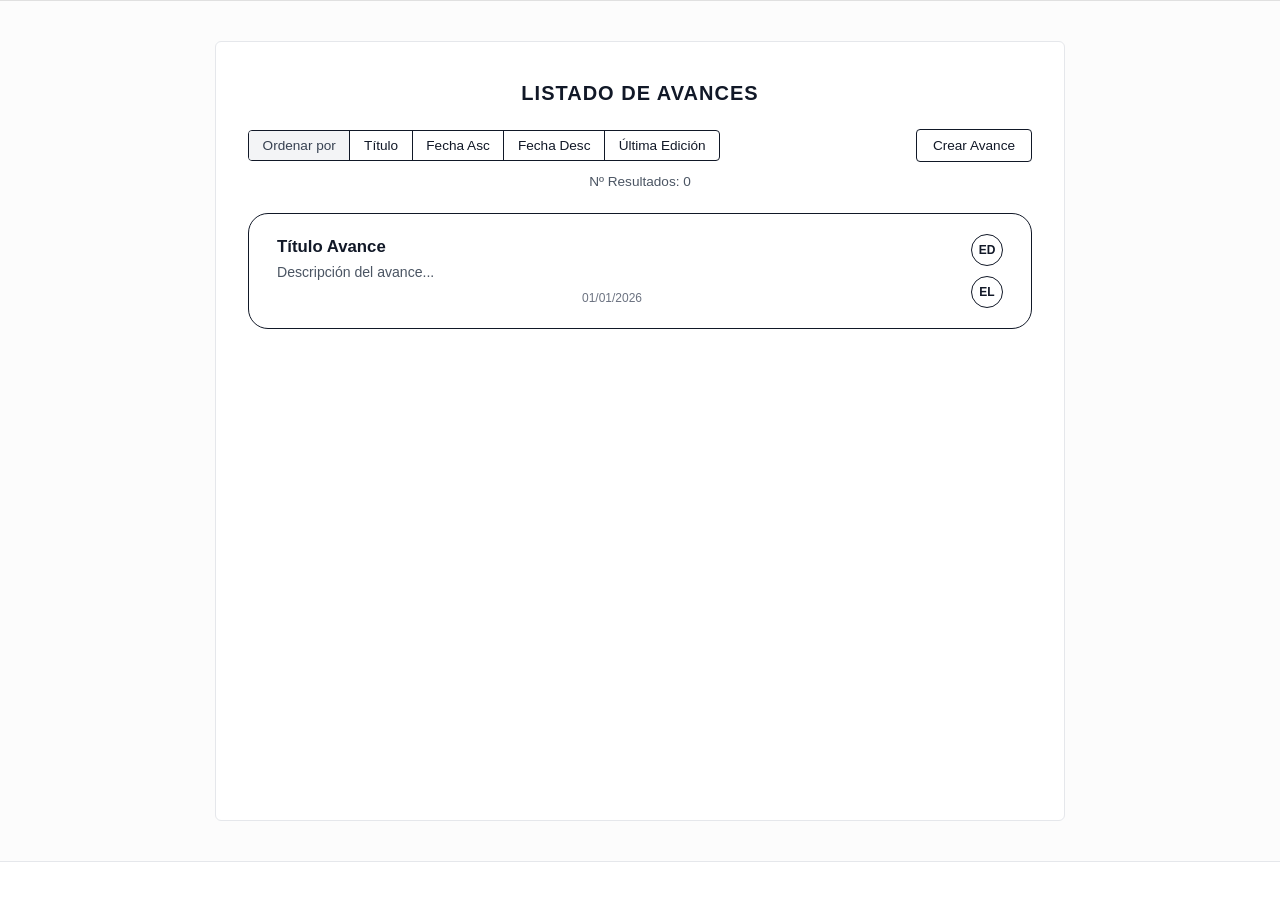
==== src/main/resources/templates/listado.html @ f5698059 "feat: añade las vistas de listado y vista de un avance" ====
<!DOCTYPE html>
<html lang="es" xmlns:th="http://www.thymeleaf.org">
<head>
    <meta charset="UTF-8">
    <meta name="viewport" content="width=device-width, initial-scale=1.0">
    <title>Listado - Editor Avances</title>
    <link rel="stylesheet" th:href="@{/css/styles.css}" href="../static/css/styles.css">
</head>
<body>

<!-- Encabezado superior unificado -->
<header th:replace="~{fragmentos/layout :: header}"></header>

<main>
    <div class="content-card wide-card">

        <!-- Título principal -->
        <h2 class="page-title">LISTADO DE AVANCES</h2>

        <!-- Barra de herramientas: Filtros de ordenación y Crear Avance -->
        <div class="toolbar-container">
            <div class="sort-bar">
                <span class="sort-label">Ordenar por</span>
                <a th:href="@{/avances/(sort='titulo')}" class="sort-btn">Título</a>
                <a th:href="@{/avances/(sort='fechaCreacion,asc')}" class="sort-btn">Fecha Asc</a>
                <a th:href="@{/avances/(sort='fechaCreacion,desc')}" class="sort-btn">Fecha Desc</a>
                <a th:href="@{/avances/(sort='fechaActualizacion')}" class="sort-btn">Última Edición</a>
            </div>
            <a th:href="@{/avances/crear}" class="btn btn-create">Crear Avance</a>
        </div>

        <!-- Contador de resultados -->
        <div class="results-count">
            Nº Resultados: <span th:text="${cantidadAvances}">0</span>
        </div>

        <!-- Lista de tarjetas de avances -->
        <div class="advances-list">
            <article class="advance-item"
                     th:each="avance : ${listadoAvances}"
                     th:id="|avance-${avance.id}|"
                     th:onclick="|irAlAvance('${avance.id}')|">

                <div class="advance-info">
                    <h3 class="advance-title" th:text="${avance.titulo}">Título Avance</h3>
                    <p class="advance-desc" th:text="${avance.descripcion}">Descripción del avance...</p>
                    <span class="advance-date" th:text="${#temporals != null ? #temporals.format(avance.fechaCreacion, 'dd/MM/yyyy') : avance.fechaCreacion}">01/01/2026</span>
                </div>

                <!-- Botones circulares ED y EL -->
                <div class="advance-actions">
                    <button type="button"
                            class="action-circle-btn"
                            title="Editar avance"
                            th:onclick="|editarAvance(event, '${avance.id}')|">ED</button>
                    <button type="button"
                            class="action-circle-btn"
                            title="Eliminar avance"
                            th:onclick="|eliminarAvance(event, '${avance.id}')|">EL</button>
                </div>
            </article>
        </div>

    </div>
</main>

<!-- Pie de página unificado -->
<footer th:replace="~{fragmentos/layout :: footer}"></footer>

<script>
    // Redirige al hacer clic en el cuerpo de la tarjeta
    function irAlAvance(id) {
        window.location.href = '/avances/' + id;
    }

    // Editar deteniendo la propagación al contenedor
    function editarAvance(event, id) {
        event.stopPropagation();
        window.location.href = '/avances/' + id + '/editar';
    }

    // Eliminar avance mediante petición DELETE
    function eliminarAvance(event, id) {
        event.stopPropagation();

        if (!confirm("¿Estás seguro de que deseas eliminar este avance?")) {
            return;
        }

        fetch(`/avances/${id}`, {
            method: 'DELETE'
        }).then(response => {
            if (response.ok) {
                alert("Avance eliminado correctamente.");
                const elemento = document.getElementById(`avance-${id}`);
                if (elemento) {
                    elemento.remove();
                }
            } else {
                alert("Error al eliminar el avance.");
            }
        }).catch(error => {
            console.error("Error al eliminar el avance:", error);
            alert("Error al eliminar el avance.");
        });
    }
</script>

</body>
</html>
---- src/main/resources/static/css/styles.css ----
/* ==========================================================================
RESET Y CONFIGURACIÓN BASE
========================================================================== */

* {
    box-sizing: border-box;
    margin: 0;
    padding: 0;
    font-family: -apple-system, BlinkMacSystemFont, "Segoe UI", Roboto, Helvetica, Arial, sans-serif;
}

body {
    background-color: #fcfcfc;
    color: #222222;
    display: flex;
    flex-direction: column;
    min-height: 100vh;
}

/* ==========================================================================
CABECERA (HEADER)
========================================================================== */
header {
    width: 100%;
    border-bottom: 1px solid #e0e0e0;
    background-color: #ffffff;
}

.header-content {
    display: flex;
    align-items: center;
    height: 60px;
    padding: 0 2rem;
}

.logo-link {
    text-decoration: none;
    color: inherit;
    display: inline-block;
}

.logo-title {
    font-size: 1.15rem;
    font-weight: 700;
    letter-spacing: 0.05em;
    text-transform: uppercase;
}

/* ==========================================================================
BARRA DE MÉTRICAS Y CONTADORES
========================================================================== */
.stats-bar {
    display: flex;
    justify-content: center;
    background-color: #f7f9fa;
    border-bottom: 1px solid #e5e7eb;
}

.stats-container {
    display: flex;
    width: 100%;
    max-width: 650px;
    border-left: 1px solid #e5e7eb;
    border-right: 1px solid #e5e7eb;
}

.stat-item {
    flex: 1;
    text-align: center;
    padding: 0.75rem 1rem;
    font-size: 0.95rem;
    color: #4b5563;
}

.stat-item:first-child {
    border-right: 1px solid #e5e7eb;
}

.stat-item strong {
    color: #111827;
}

/* ==========================================================================
CONTENEDOR PRINCIPAL Y TARJETAS
========================================================================== */
main {
    flex: 1;
    display: flex;
    justify-content: center;
    padding: 2.5rem 1.5rem;
}

.content-card {
    width: 100%;
    max-width: 650px;
    border: 1px solid #e5e7eb;
    background-color: #ffffff;
    border-radius: 6px;
    padding: 2.5rem 2rem;
    display: flex;
    flex-direction: column;
    align-items: center;
    text-align: center;
}

/* Variante de tarjeta ancha para Listado y Vista Detalle */
.wide-card {
    max-width: 850px;
    align-items: stretch;
    text-align: left;
}

/* ==========================================================================
TIPOGRAFÍA Y SECCIONES
========================================================================== */
.section-block {
    width: 100%;
    margin-bottom: 2rem;
}

h1, h2, h3 {
    color: #111827;
}

h2 {
    font-size: 1.25rem;
    font-weight: 600;
    margin-bottom: 0.75rem;
}

.page-title {
    text-align: center;
    margin-bottom: 1.5rem;
    letter-spacing: 0.05em;
}

p.description {
    font-size: 0.95rem;
    line-height: 1.5;
    color: #4b5563;
    max-width: 480px;
    margin: 0 auto 1.5rem auto;
}

/* ==========================================================================
BOTONES Y ENLACES DE ACCIÓN
========================================================================== */
.btn-group {
    display: flex;
    flex-direction: column;
    align-items: center;
    gap: 0.75rem;
    width: 100%;
}

.btn {
    display: inline-block;
    text-decoration: none;
    color: #111827;
    background-color: #ffffff;
    border: 1px solid #111827;
    padding: 0.65rem 1.5rem;
    font-size: 0.9rem;
    font-weight: 500;
    border-radius: 4px;
    cursor: pointer;
    transition: background-color 0.2s ease, color 0.2s ease;
    width: 100%;
    max-width: 260px;
    box-sizing: border-box;
    text-align: center;
}

.btn:hover {
    background-color: #111827;
    color: #ffffff;
}

.btn-primary {
    font-weight: 600;
    letter-spacing: 0.03em;
}

.btn-secondary {
    width: auto;
    padding: 0.45rem 1.25rem;
}

.btn-create {
    width: auto;
    padding: 0.5rem 1rem;
    font-size: 0.85rem;
}

/* ==========================================================================
VISTA LISTADO: BARRA DE ORDENACIÓN, CONTADOR Y TARJETAS
========================================================================== */
.toolbar-container {
    display: flex;
    justify-content: space-between;
    align-items: center;
    margin-bottom: 0.75rem;
    flex-wrap: wrap;
    gap: 0.75rem;
}

.sort-bar {
    display: flex;
    align-items: center;
    border: 1px solid #111827;
    border-radius: 4px;
    overflow: hidden;
}

.sort-label {
    padding: 0.45rem 0.85rem;
    font-size: 0.85rem;
    background-color: #f3f4f6;
    border-right: 1px solid #111827;
    color: #374151;
}

.sort-btn {
    padding: 0.45rem 0.85rem;
    font-size: 0.85rem;
    text-decoration: none;
    color: #111827;
    border-right: 1px solid #111827;
    transition: background-color 0.15s ease;
}

.sort-btn:last-child {
    border-right: none;
}

.sort-btn:hover {
    background-color: #f3f4f6;
}

.results-count {
    text-align: center;
    font-size: 0.85rem;
    color: #4b5563;
    margin-bottom: 1.5rem;
}

.advances-list {
    display: flex;
    flex-direction: column;
    gap: 1.25rem;
    width: 100%;
}

/* Tarjeta de cada avance (al hacer clic redirige a ver el avance) */
.advance-item {
    border: 1px solid #111827;
    border-radius: 20px;
    padding: 1.25rem 1.75rem;
    display: flex;
    justify-content: space-between;
    align-items: center;
    cursor: pointer;
    background-color: #ffffff;
    transition: transform 0.15s ease, box-shadow 0.15s ease;
}

.advance-item:hover {
    transform: translateY(-2px);
    box-shadow: 0 4px 10px rgba(0, 0, 0, 0.05);
}

.advance-info {
    flex: 1;
    margin-right: 1.5rem;
}

.advance-title {
    font-size: 1.05rem;
    font-weight: 600;
    margin-bottom: 0.4rem;
}

.advance-desc {
    font-size: 0.88rem;
    color: #4b5563;
    line-height: 1.4;
    margin-bottom: 0.5rem;
}

.advance-date {
    display: block;
    text-align: center;
    font-size: 0.75rem;
    color: #6b7280;
    margin-top: 0.25rem;
}

/* Botones circulares ED y EL */
.advance-actions {
    display: flex;
    flex-direction: column;
    gap: 0.6rem;
}

.action-circle-btn {
    width: 32px;
    height: 32px;
    border-radius: 50%;
    border: 1px solid #111827;
    background-color: #ffffff;
    color: #111827;
    font-size: 0.75rem;
    font-weight: 600;
    cursor: pointer;
    display: flex;
    align-items: center;
    justify-content: center;
    transition: all 0.2s ease;
}

.action-circle-btn:hover {
    background-color: #111827;
    color: #ffffff;
}

/* ==========================================================================
VISTA DETALLE (VISTA AVANCE)
========================================================================== */
.detail-header-bar {
    display: grid;
    grid-template-columns: 1fr auto 1fr;
    align-items: flex-start;
    width: 100%;
    margin-bottom: 2rem;
}

.detail-header-left {
    justify-self: start;
}

.detail-header-center {
    text-align: center;
}

.detail-header-center .page-title {
    margin-bottom: 0.2rem;
}

.detail-id {
    font-size: 0.9rem;
    color: #4b5563;
}

.detail-header-right {
    justify-self: end;
    display: flex;
    gap: 0.5rem;
}

.detail-form-container {
    display: flex;
    flex-direction: column;
    gap: 1.5rem;
    width: 100%;
}

.form-group {
    display: flex;
    flex-direction: column;
    gap: 0.35rem;
}

.form-label {
    font-size: 0.95rem;
    font-weight: 600;
    color: #111827;
}

.form-display-box {
    border: 1px solid #111827;
    padding: 0.65rem 0.85rem;
    font-size: 0.9rem;
    color: #374151;
    background-color: #ffffff;
    border-radius: 2px;
}

.form-group .form-display-box:not(.desc-box) {
    max-width: 300px;
}

.desc-box {
    min-height: 110px;
    white-space: pre-wrap;
}

.dates-row {
    display: flex;
    justify-content: space-between;
    gap: 1.5rem;
    margin-top: 0.5rem;
}

.date-box {
    flex: 1;
    font-size: 0.85rem;
}

/* ==========================================================================
ELEMENTOS DE PERFIL E IMÁGENES
========================================================================== */
.avatar-container {
    margin: 1.5rem 0 2rem 0;
    display: flex;
    justify-content: center;
}

.profile-img {
    width: 170px;
    height: 170px;
    border-radius: 50%;
    object-fit: cover;
    border: 1px solid #d1d5db;
    background-color: #f3f4f6;
}

/* ==========================================================================
PIE DE PÁGINA (FOOTER)
========================================================================== */
footer {
    border-top: 1px solid #e5e7eb;
    padding: 1.2rem;
    text-align: center;
    font-size: 0.85rem;
    color: #6b7280;
    background-color: #ffffff;
}

footer a {
    color: inherit;
    text-decoration: underline;
}
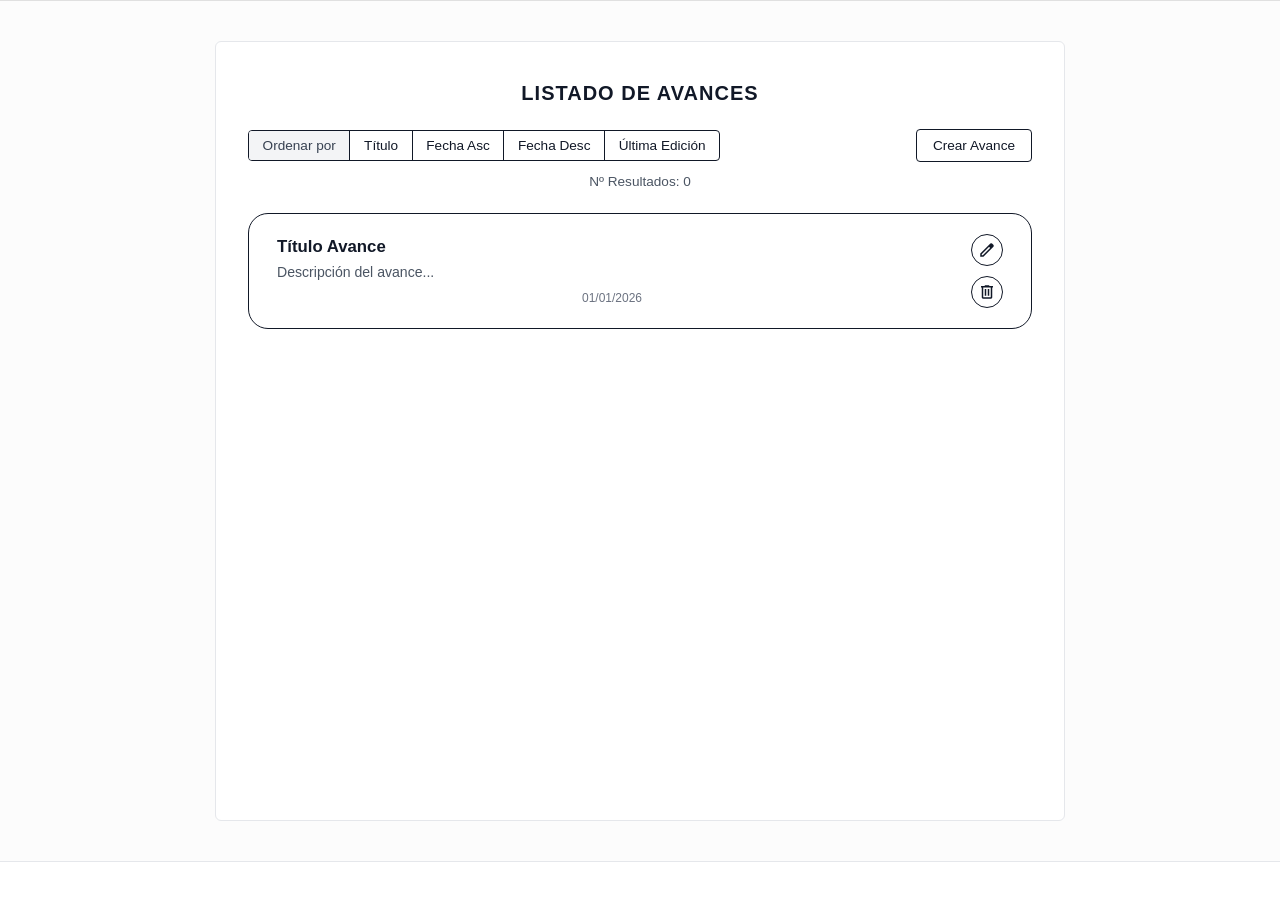
==== commit 1353412c: "feat: remplaza los botones de texto de cada avance por iconos" ====
--- a/src/main/resources/templates/listado.html
+++ b/src/main/resources/templates/listado.html
@@ -5,6 +5,7 @@
     <meta name="viewport" content="width=device-width, initial-scale=1.0">
     <title>Listado - Editor Avances</title>
     <link rel="stylesheet" th:href="@{/css/styles.css}" href="../static/css/styles.css">
+    <link rel="stylesheet" href="https://fonts.googleapis.com/css2?family=Material+Symbols+Outlined:opsz,wght,FILL,GRAD@20..48,100..700,0..1,-50..200&icon_names=delete,edit" />
 </head>
 <body>
 
@@ -52,11 +53,15 @@
                     <button type="button"
                             class="action-circle-btn"
                             title="Editar avance"
-                            th:onclick="|editarAvance(event, '${avance.id}')|">ED</button>
+                            th:onclick="|editarAvance(event, '${avance.id}')|">
+                        <span class="material-symbols-outlined">edit</span>
+                    </button>
                     <button type="button"
                             class="action-circle-btn"
                             title="Eliminar avance"
-                            th:onclick="|eliminarAvance(event, '${avance.id}')|">EL</button>
+                            th:onclick="|eliminarAvance(event, '${avance.id}')|">
+                        <span class="material-symbols-outlined">delete</span>
+                    </button>
                 </div>
             </article>
         </div>
--- a/src/main/resources/static/css/styles.css
+++ b/src/main/resources/static/css/styles.css
@@ -309,13 +309,26 @@
     border: 1px solid #111827;
     background-color: #ffffff;
     color: #111827;
-    font-size: 0.75rem;
-    font-weight: 600;
     cursor: pointer;
     display: flex;
     align-items: center;
     justify-content: center;
     transition: all 0.2s ease;
+    padding: 0; /* Asegura centrado perfecto */
+}
+
+.material-symbols-outlined {
+    font-variation-settings:
+        'FILL' 0,
+        'wght' 400,
+        'GRAD' 0,
+        'opsz' 24
+}
+
+/* Ajusta el tamaño del icono dentro del círculo */
+.action-circle-btn .material-symbols-outlined {
+    font-size: 18px;
+    line-height: 1;
 }
 
 .action-circle-btn:hover {
@@ -439,4 +452,5 @@
 footer a {
     color: inherit;
     text-decoration: underline;
-}+}
+
